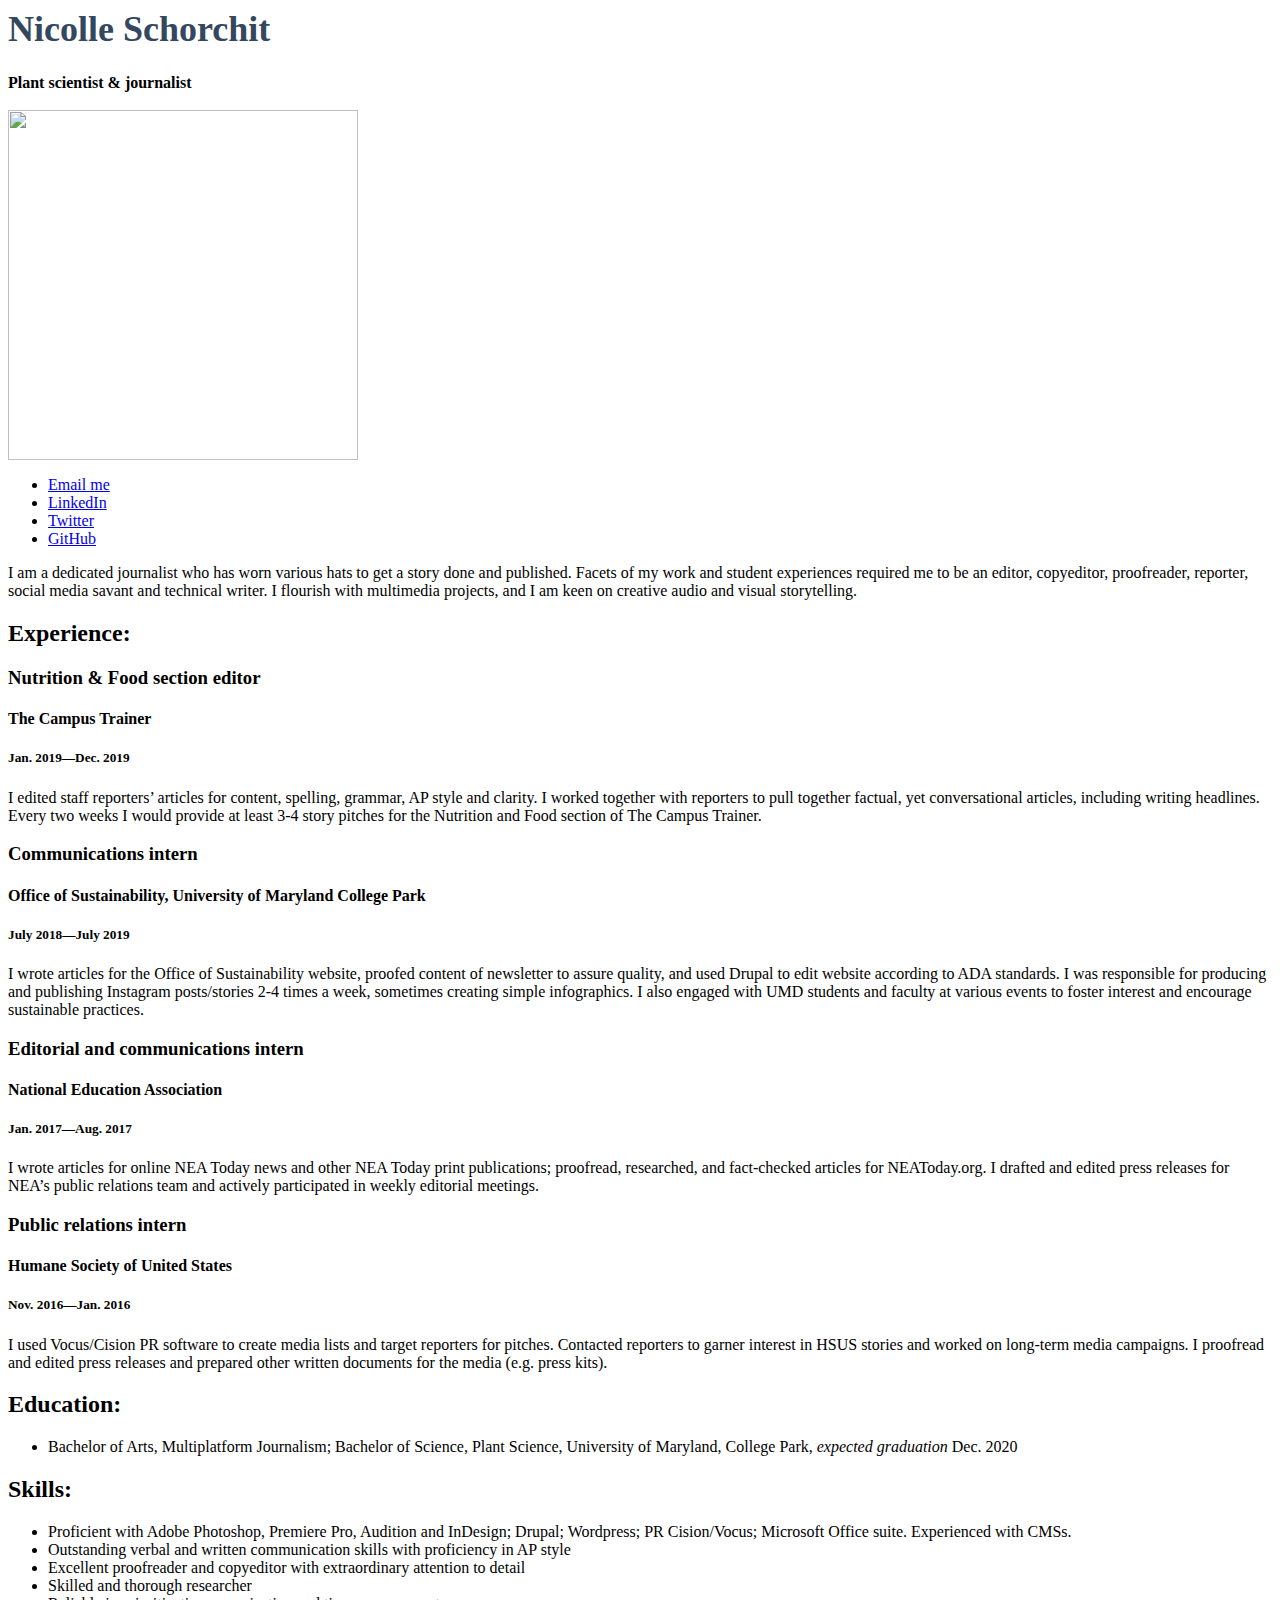
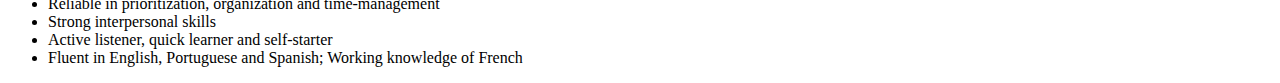
==== resume/index.html @ 57dbeb94 "Update index.html" ====
<!<!DOCTYPE html>
<html lang="en">

<head>
  <style>
    h1 {color:#33485e; font-size:36px;}
  </style>
  <title>Nicolle Schorchit's Resume</title>
</head>

<!--I built this myself-->

<body>

  <h1>Nicolle Schorchit</h1>

  <strong>Plant scientist & journalist</strong><br><br>

  <img src="nicolle-funnel-cake.jpg" width="350px"/>

  <ul>
    <li><a href="mailto:nschorchit@gmail.com">Email me</a></li>
    <li><a href="https://www.linkedin.com/in/nicolleschorchit/">LinkedIn</a></li>
    <li><a href="https://twitter.com/SchorchitN">Twitter</a></li>
    <li><a href="https://github.com/nschorchit">GitHub</a></li>
</ul>

<p> I am a dedicated journalist who has worn various hats to get a story done and published. Facets of my work and student experiences required me to be an editor, copyeditor, proofreader, reporter, social media savant and technical writer. I flourish with multimedia projects, and I am keen on creative audio and visual storytelling.

  <h2>Experience:</h2>
    <h3>Nutrition & Food section editor</h3>
      <h4>The Campus Trainer</h4>
        <h5>Jan. 2019—Dec. 2019</h5>
          <p>I edited staff reporters’ articles for content, spelling, grammar, AP style and clarity. I worked together with reporters to pull together factual, yet conversational articles, including writing headlines. Every two weeks I would provide at least 3-4 story pitches for the Nutrition and Food section of The Campus Trainer.</p>

    <h3>Communications intern</h3>
      <h4>Office of Sustainability, University of Maryland College Park</h4>
        <h5>July 2018—July 2019</h5>
          <p>I wrote articles for the Office of Sustainability website, proofed content of newsletter to assure quality, and used Drupal to edit website according to ADA standards. I was responsible for producing and publishing Instagram posts/stories 2-4 times a week, sometimes creating simple infographics. I also engaged with UMD students and faculty at various events to foster interest and encourage sustainable practices.</p>

    <h3>Editorial and communications intern</h3>
      <h4>National Education Association</h4>
        <h5>Jan. 2017—Aug. 2017</h5>
          <p>I wrote articles for online NEA Today news and other NEA Today print publications; proofread, researched, and fact-checked articles for NEAToday.org. I drafted and edited press releases for NEA’s public relations team and actively participated in weekly editorial meetings.</p>

    <h3>Public relations intern</h3>
      <h4>Humane Society of United States</h4>
        <h5>Nov. 2016—Jan. 2016</h5>
          <p>I used Vocus/Cision PR software to create media lists and target reporters for pitches. Contacted reporters to garner interest in HSUS stories and worked on long-term media campaigns. I proofread and edited press releases and prepared other written documents for the media (e.g. press kits).</p>

  <h2>Education:</h2>
  <ul>
    <li>Bachelor of Arts, Multiplatform Journalism; Bachelor of Science, Plant Science, University of Maryland, College Park, <em>expected graduation</em> Dec. 2020</li>
  </ul>

  <h2>Skills:</h2>
    <ul>
      <li>Proficient with Adobe Photoshop, Premiere Pro, Audition and InDesign; Drupal; Wordpress; PR Cision/Vocus; Microsoft Office suite. Experienced with CMSs.</li>
      <li>Outstanding verbal and written communication skills with proficiency in AP style</li>
      <li>Excellent proofreader and copyeditor with extraordinary attention to detail</li>
      <li>Skilled and thorough researcher</li>
      <li>Reliable in prioritization, organization and time-management</li>
      <li>Strong interpersonal skills</li>
      <li>Active listener, quick learner and self-starter</li>
      <li>Fluent in English, Portuguese and Spanish; Working knowledge of French</li>
  </ul>

</body>

</html>
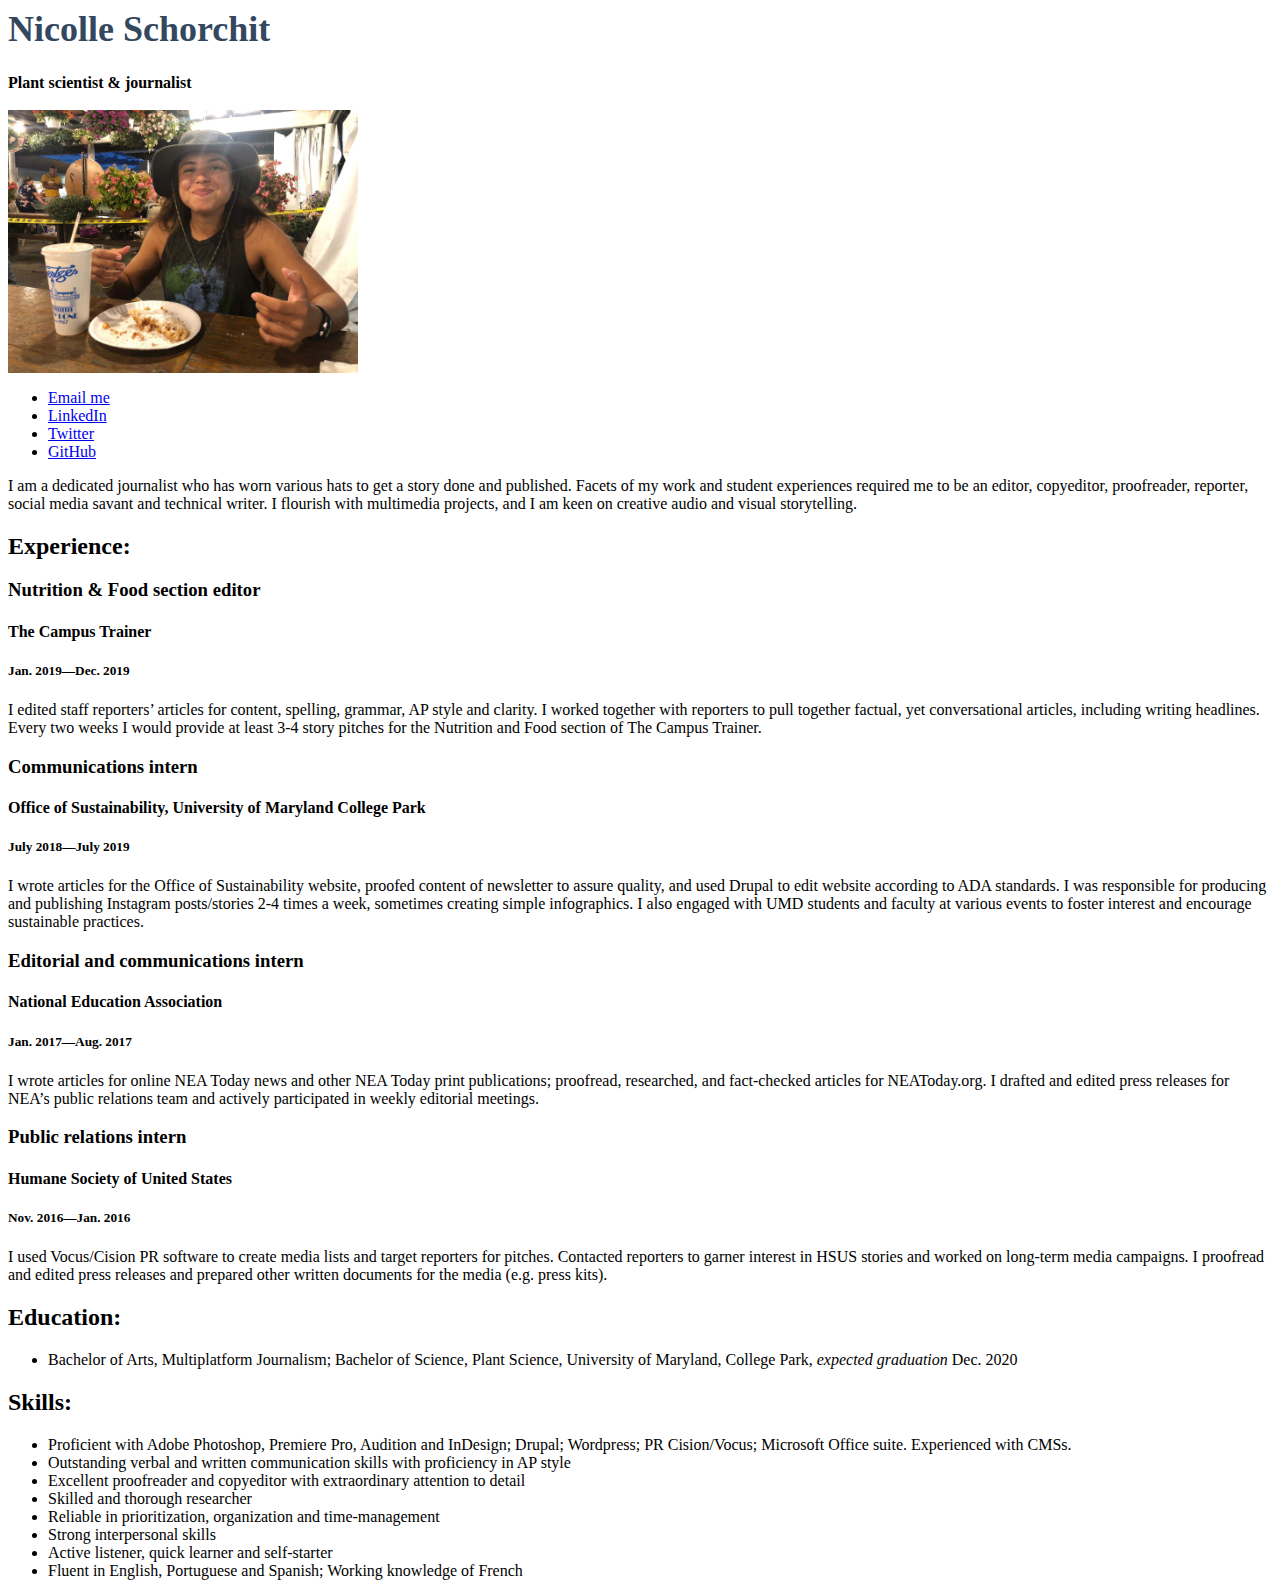
==== commit af389dd3: "Update index.html" ====
--- a/resume/index.html
+++ b/resume/index.html
@@ -16,7 +16,7 @@
 
   <strong>Plant scientist & journalist</strong><br><br>
 
-  <img src="nicolle-funnel-cake.jpg" width="350px"/>
+  <img src="nicolle-funnel-cake.JPG" width="350px"/>
 
   <ul>
     <li><a href="mailto:nschorchit@gmail.com">Email me</a></li>
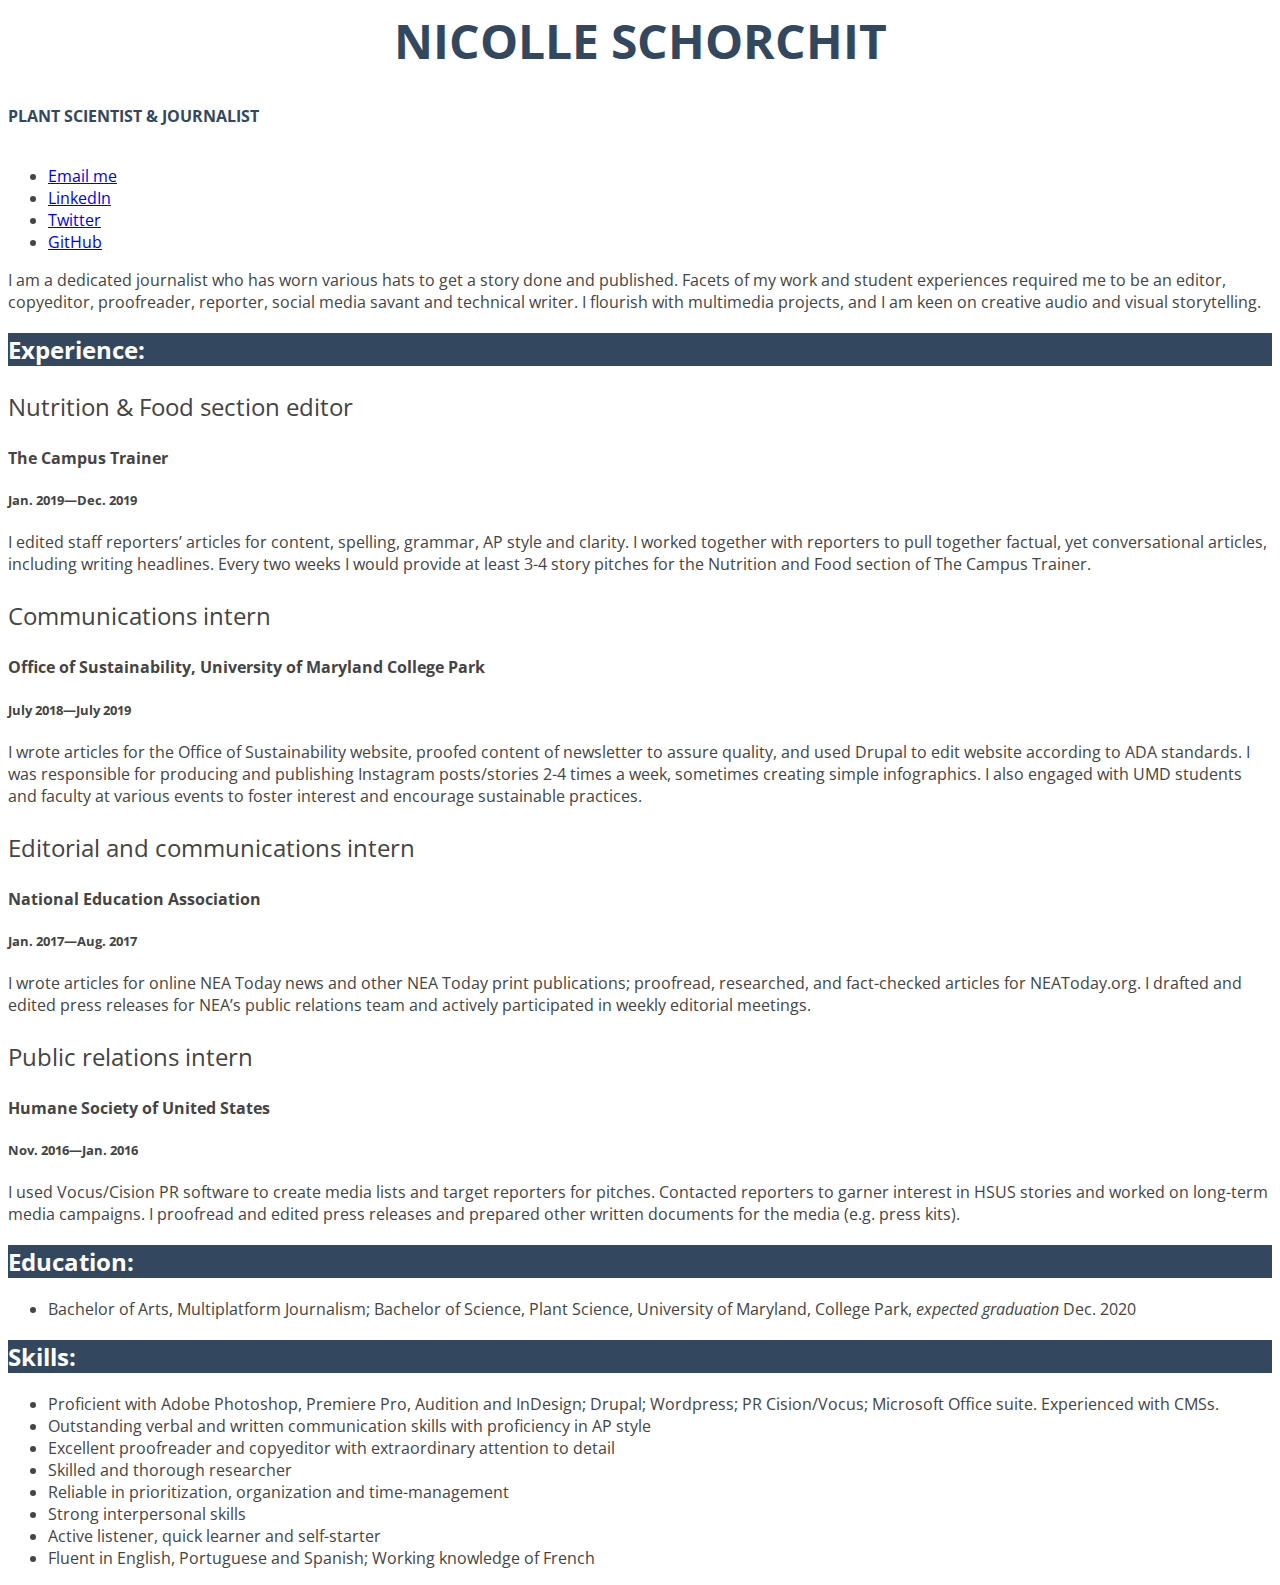
==== commit 609834c8: "style.css added" ====
--- a/resume/index.html
+++ b/resume/index.html
@@ -2,10 +2,13 @@
 <html lang="en">
 
 <head>
-  <style>
-    h1 {color:#33485e; font-size:36px;}
-  </style>
+
   <title>Nicolle Schorchit's Resume</title>
+
+  <link rel="stylesheet" type="text/css" href="style-resume.css">
+
+  <link href="https://fonts.googleapis.com/css2?family=Open+Sans:ital,wght@0,400;0,600;1,700&display=swap" rel="stylesheet">
+
 </head>
 
 <!--I built this myself-->
@@ -16,8 +19,9 @@
 
   <strong>Plant scientist & journalist</strong><br><br>
 
+<!--
   <img src="nicolle-funnel-cake.JPG" width="350px"/>
-
+-->
   <ul>
     <li><a href="mailto:nschorchit@gmail.com">Email me</a></li>
     <li><a href="https://www.linkedin.com/in/nicolleschorchit/">LinkedIn</a></li>
--- a/resume/style-resume.css
+++ b/resume/style-resume.css
@@ -0,0 +1,33 @@
+BODY {
+  font-family: 'Open Sans', arial, sans-serif;
+  font-size: 1em;
+  color: #444;
+  font-weight: 400;
+}
+
+h1 {
+  font-size: 3em;
+  text-transform: uppercase;
+  text-align: center;
+  color: #33485e;
+}
+
+strong {
+  color: #33485e;
+  text-transform: uppercase;
+  text-size: 1.5em;
+
+}
+
+h2 {
+  font-size: 1.5em;
+  text-transform; uppercase;
+  background-color: #33485e;
+  color: fff;
+
+}
+
+h3 {
+  font-size: 1.5em;
+  font-weight: 400;
+}
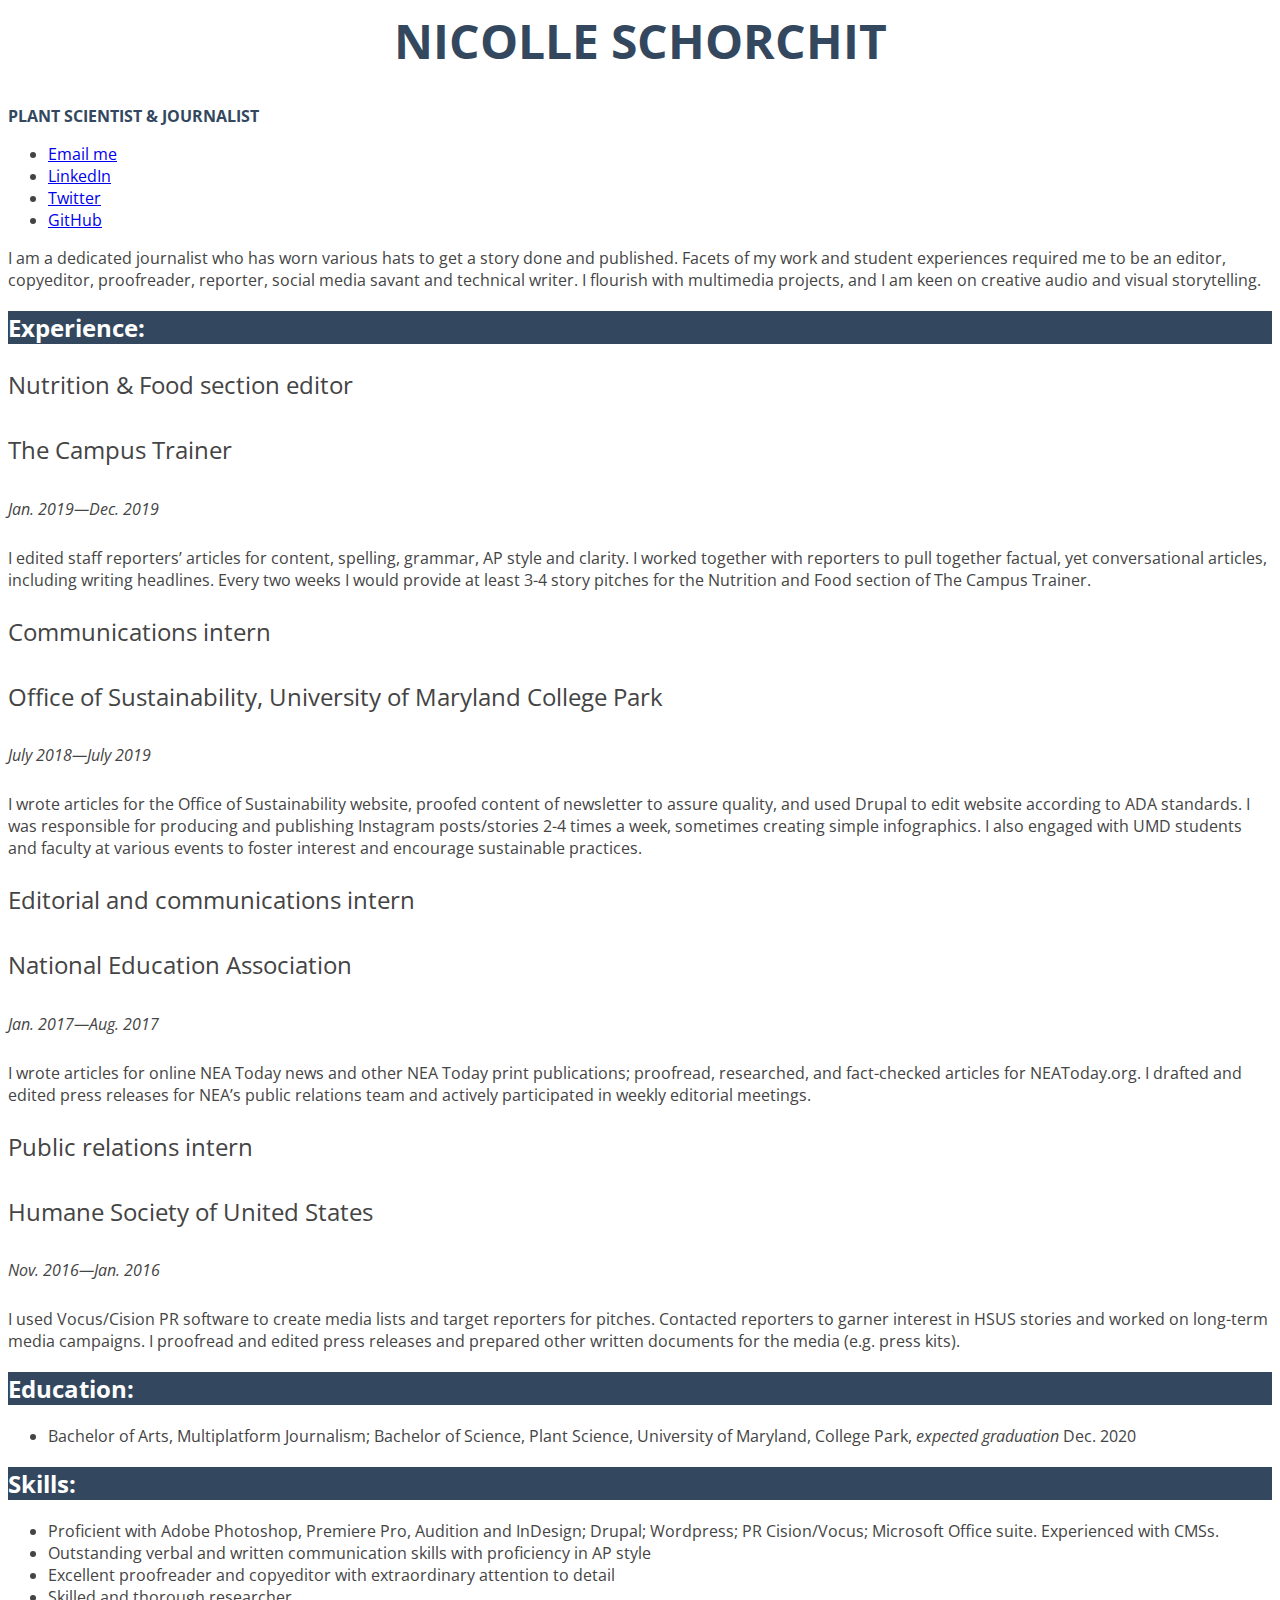
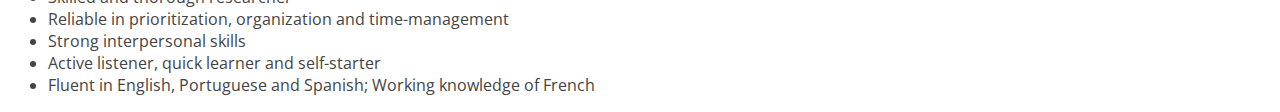
==== commit 8a398fdf: "style-resume update" ====
--- a/resume/index.html
+++ b/resume/index.html
@@ -17,7 +17,7 @@
 
   <h1>Nicolle Schorchit</h1>
 
-  <strong>Plant scientist & journalist</strong><br><br>
+  <strong>Plant scientist & journalist</strong><br>
 
 <!--
   <img src="nicolle-funnel-cake.JPG" width="350px"/>
--- a/resume/style-resume.css
+++ b/resume/style-resume.css
@@ -1,3 +1,7 @@
+/*Style For My Resume*/
+
+/*all type in resume*/
+
 BODY {
   font-family: 'Open Sans', arial, sans-serif;
   font-size: 1em;
@@ -5,6 +9,7 @@
   font-weight: 400;
 }
 
+/*banner name at top*/
 h1 {
   font-size: 3em;
   text-transform: uppercase;
@@ -12,22 +17,41 @@
   color: #33485e;
 }
 
+/*description below banner*/
 strong {
   color: #33485e;
   text-transform: uppercase;
   text-size: 1.5em;
-
 }
 
+/*section titles*/
 h2 {
   font-size: 1.5em;
   text-transform; uppercase;
   background-color: #33485e;
   color: fff;
-
 }
 
+/*job titles*/
 h3 {
   font-size: 1.5em;
   font-weight: 400;
 }
+
+/*job organization*/
+h4 {
+  font-size: 1.5em;
+  font-weight: 400;
+}
+
+/*job dates*/
+h5 {
+  font-size: 1em;
+  font-style: italic;
+  font-weight: 400;
+}
+
+/*contact info, education, skills lists*/
+ul li {
+  font-size: 1em;
+}
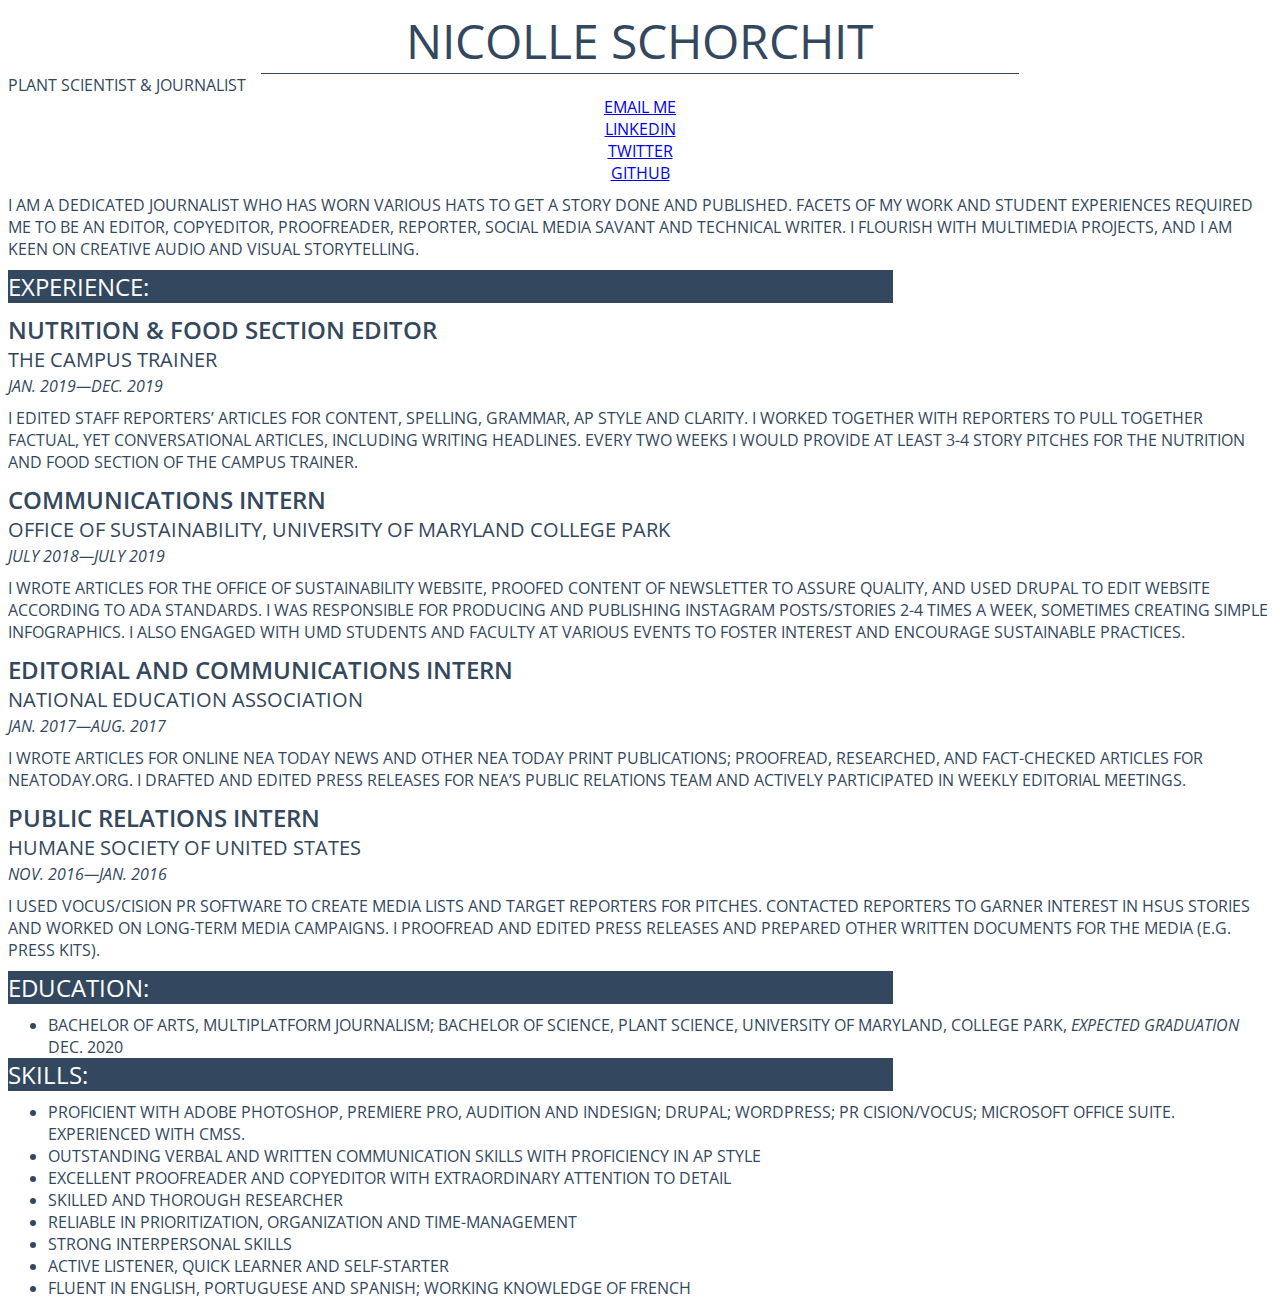
==== commit 3c30b9ec: "style-resume updated" ====
--- a/resume/index.html
+++ b/resume/index.html
@@ -15,50 +15,52 @@
 
 <body>
 
-  <h1>Nicolle Schorchit</h1>
+<div id="container">
 
-  <strong>Plant scientist & journalist</strong><br>
+  <div id="name">Nicolle Schorchit</div>
+
+  <div id="title">Plant scientist & journalist</strong><br>
 
 <!--
   <img src="nicolle-funnel-cake.JPG" width="350px"/>
 -->
-  <ul>
+  <ul class="menu">
     <li><a href="mailto:nschorchit@gmail.com">Email me</a></li>
     <li><a href="https://www.linkedin.com/in/nicolleschorchit/">LinkedIn</a></li>
     <li><a href="https://twitter.com/SchorchitN">Twitter</a></li>
     <li><a href="https://github.com/nschorchit">GitHub</a></li>
 </ul>
 
-<p> I am a dedicated journalist who has worn various hats to get a story done and published. Facets of my work and student experiences required me to be an editor, copyeditor, proofreader, reporter, social media savant and technical writer. I flourish with multimedia projects, and I am keen on creative audio and visual storytelling.
+<p class="description"> I am a dedicated journalist who has worn various hats to get a story done and published. Facets of my work and student experiences required me to be an editor, copyeditor, proofreader, reporter, social media savant and technical writer. I flourish with multimedia projects, and I am keen on creative audio and visual storytelling.
 
-  <h2>Experience:</h2>
-    <h3>Nutrition & Food section editor</h3>
-      <h4>The Campus Trainer</h4>
-        <h5>Jan. 2019—Dec. 2019</h5>
-          <p>I edited staff reporters’ articles for content, spelling, grammar, AP style and clarity. I worked together with reporters to pull together factual, yet conversational articles, including writing headlines. Every two weeks I would provide at least 3-4 story pitches for the Nutrition and Food section of The Campus Trainer.</p>
+  <div class= "sectionheader">Experience:</div>
+    <div class="jobtitle">Nutrition & Food section editor</div>
+      <div class="organization">The Campus Trainer</div>
+        <div class="date">Jan. 2019—Dec. 2019</div>
+          <p class="description">I edited staff reporters’ articles for content, spelling, grammar, AP style and clarity. I worked together with reporters to pull together factual, yet conversational articles, including writing headlines. Every two weeks I would provide at least 3-4 story pitches for the Nutrition and Food section of The Campus Trainer.</p>
 
-    <h3>Communications intern</h3>
-      <h4>Office of Sustainability, University of Maryland College Park</h4>
-        <h5>July 2018—July 2019</h5>
-          <p>I wrote articles for the Office of Sustainability website, proofed content of newsletter to assure quality, and used Drupal to edit website according to ADA standards. I was responsible for producing and publishing Instagram posts/stories 2-4 times a week, sometimes creating simple infographics. I also engaged with UMD students and faculty at various events to foster interest and encourage sustainable practices.</p>
+    <div class="jobtitle">Communications intern</div>
+      <div class="organization">Office of Sustainability, University of Maryland College Park</div>
+        <div class="date">July 2018—July 2019</div>
+          <p class="description">I wrote articles for the Office of Sustainability website, proofed content of newsletter to assure quality, and used Drupal to edit website according to ADA standards. I was responsible for producing and publishing Instagram posts/stories 2-4 times a week, sometimes creating simple infographics. I also engaged with UMD students and faculty at various events to foster interest and encourage sustainable practices.</p>
 
-    <h3>Editorial and communications intern</h3>
-      <h4>National Education Association</h4>
-        <h5>Jan. 2017—Aug. 2017</h5>
-          <p>I wrote articles for online NEA Today news and other NEA Today print publications; proofread, researched, and fact-checked articles for NEAToday.org. I drafted and edited press releases for NEA’s public relations team and actively participated in weekly editorial meetings.</p>
+    <div class="jobtitle">Editorial and communications intern</div>
+      <div class="organization">National Education Association</div>
+        <div class="date">Jan. 2017—Aug. 2017</div>
+          <p class="description">I wrote articles for online NEA Today news and other NEA Today print publications; proofread, researched, and fact-checked articles for NEAToday.org. I drafted and edited press releases for NEA’s public relations team and actively participated in weekly editorial meetings.</p>
 
-    <h3>Public relations intern</h3>
-      <h4>Humane Society of United States</h4>
-        <h5>Nov. 2016—Jan. 2016</h5>
-          <p>I used Vocus/Cision PR software to create media lists and target reporters for pitches. Contacted reporters to garner interest in HSUS stories and worked on long-term media campaigns. I proofread and edited press releases and prepared other written documents for the media (e.g. press kits).</p>
+    <div class="jobtitle">Public relations intern</div>
+      <div class="organization">Humane Society of United States</div>
+        <div class="date">Nov. 2016—Jan. 2016</div>
+          <p class="description">I used Vocus/Cision PR software to create media lists and target reporters for pitches. Contacted reporters to garner interest in HSUS stories and worked on long-term media campaigns. I proofread and edited press releases and prepared other written documents for the media (e.g. press kits).</p>
 
-  <h2>Education:</h2>
-  <ul>
+  <div class="sectionheader">Education:</div>
+  <ul id="education">
     <li>Bachelor of Arts, Multiplatform Journalism; Bachelor of Science, Plant Science, University of Maryland, College Park, <em>expected graduation</em> Dec. 2020</li>
   </ul>
 
-  <h2>Skills:</h2>
-    <ul>
+  <div class=sectionheader>Skills:</div>
+    <ul id="do">
       <li>Proficient with Adobe Photoshop, Premiere Pro, Audition and InDesign; Drupal; Wordpress; PR Cision/Vocus; Microsoft Office suite. Experienced with CMSs.</li>
       <li>Outstanding verbal and written communication skills with proficiency in AP style</li>
       <li>Excellent proofreader and copyeditor with extraordinary attention to detail</li>
@@ -69,6 +71,8 @@
       <li>Fluent in English, Portuguese and Spanish; Working knowledge of French</li>
   </ul>
 
+</div>
+
 </body>
 
 </html>
--- a/resume/style-resume.css
+++ b/resume/style-resume.css
@@ -9,49 +9,96 @@
   font-weight: 400;
 }
 
+
+#container {
+  width: 100%
+  max-width:1200px;
+  margin: 0 auto;
+}
 /*banner name at top*/
-h1 {
+#name {
   font-size: 3em;
   text-transform: uppercase;
   text-align: center;
   color: #33485e;
+  border-bottom: 1px solid #33485e;
+  width: 60%;
+  min-width: 300px;
+  margin: 0 auto;
 }
 
 /*description below banner*/
-strong {
+#title {
   color: #33485e;
   text-transform: uppercase;
   text-size: 1.5em;
 }
 
 /*section titles*/
-h2 {
+.sectionheader {
   font-size: 1.5em;
   text-transform; uppercase;
   background-color: #33485e;
   color: fff;
+  font-weight: 400;
+  margin top: 20px;
+  margin-bottom: 10px;
+  margin-left: 0;
+  margin-right: 0;
+  width: 70%;
+  min-width: 300px;
 }
 
 /*job titles*/
-h3 {
+.jobtitle {
   font-size: 1.5em;
-  font-weight: 400;
+  font-weight: 600;
 }
 
 /*job organization*/
-h4 {
-  font-size: 1.5em;
+.organization {
+  font-size: 1.25em;
   font-weight: 400;
 }
 
 /*job dates*/
-h5 {
+.date {
   font-size: 1em;
   font-style: italic;
   font-weight: 400;
+  margin-top: 2px;
+  margin-right: 0;
+  margin-bottom: 0;
+  margin-left: 0;
+}
+
+.description {
+  margin: 10px 0;
 }
 
 /*contact info, education, skills lists*/
 ul li {
   font-size: 1em;
 }
+
+/*contact info only*/
+.menu {
+  margin: 0;
+  padding: 0;
+  text-align: center;
+  display: inline;
+}
+
+#education {
+  margin-top: 5px;
+  margin-right: 0;
+  margin-bottom: 0;
+  margin-left: 0;
+}
+
+#do {
+  margin-top: 5px;
+  margin-right: 0;
+  margin-bottom: 0;
+  margin-left: 0;
+}
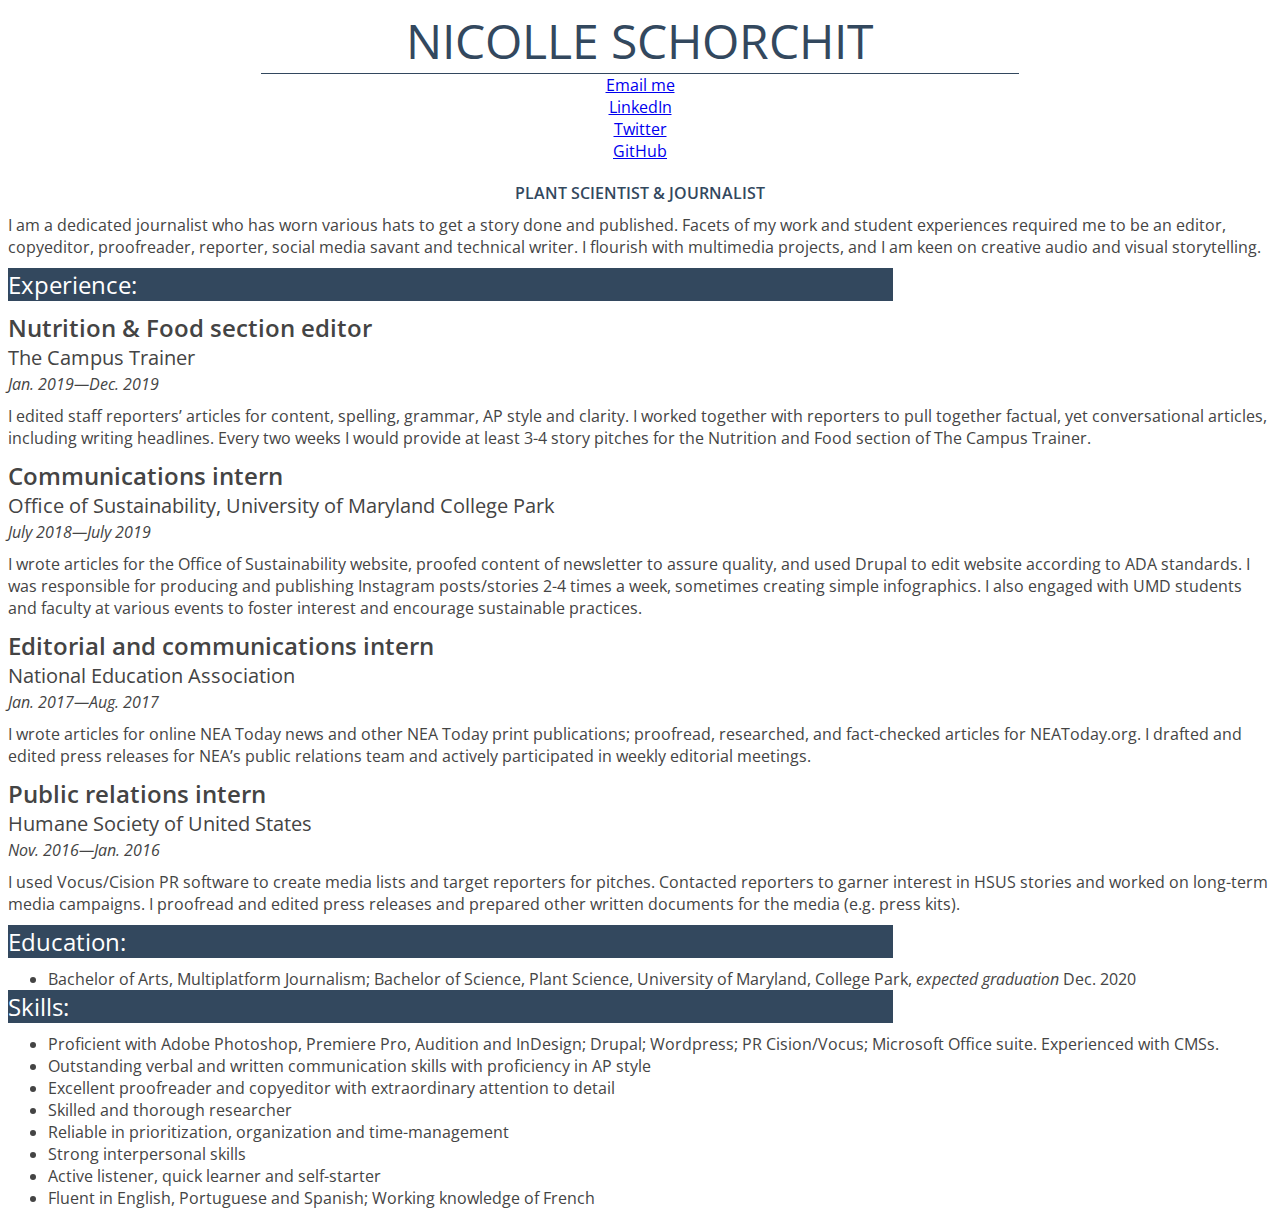
==== commit ef294b8e: "style-resume update" ====
--- a/resume/index.html
+++ b/resume/index.html
@@ -19,8 +19,6 @@
 
   <div id="name">Nicolle Schorchit</div>
 
-  <div id="title">Plant scientist & journalist</strong><br>
-
 <!--
   <img src="nicolle-funnel-cake.JPG" width="350px"/>
 -->
@@ -30,6 +28,8 @@
     <li><a href="https://twitter.com/SchorchitN">Twitter</a></li>
     <li><a href="https://github.com/nschorchit">GitHub</a></li>
 </ul>
+
+<div id="title">Plant scientist & journalist</div>
 
 <p class="description"> I am a dedicated journalist who has worn various hats to get a story done and published. Facets of my work and student experiences required me to be an editor, copyeditor, proofreader, reporter, social media savant and technical writer. I flourish with multimedia projects, and I am keen on creative audio and visual storytelling.
 
--- a/resume/style-resume.css
+++ b/resume/style-resume.css
@@ -32,6 +32,12 @@
   color: #33485e;
   text-transform: uppercase;
   text-size: 1.5em;
+  font-weight: 600;
+  text-align: center;
+  margin-top: 20px;
+  margin-right: 0;
+  margin-bottom: 0;
+  margin-left: 0;  
 }
 
 /*section titles*/
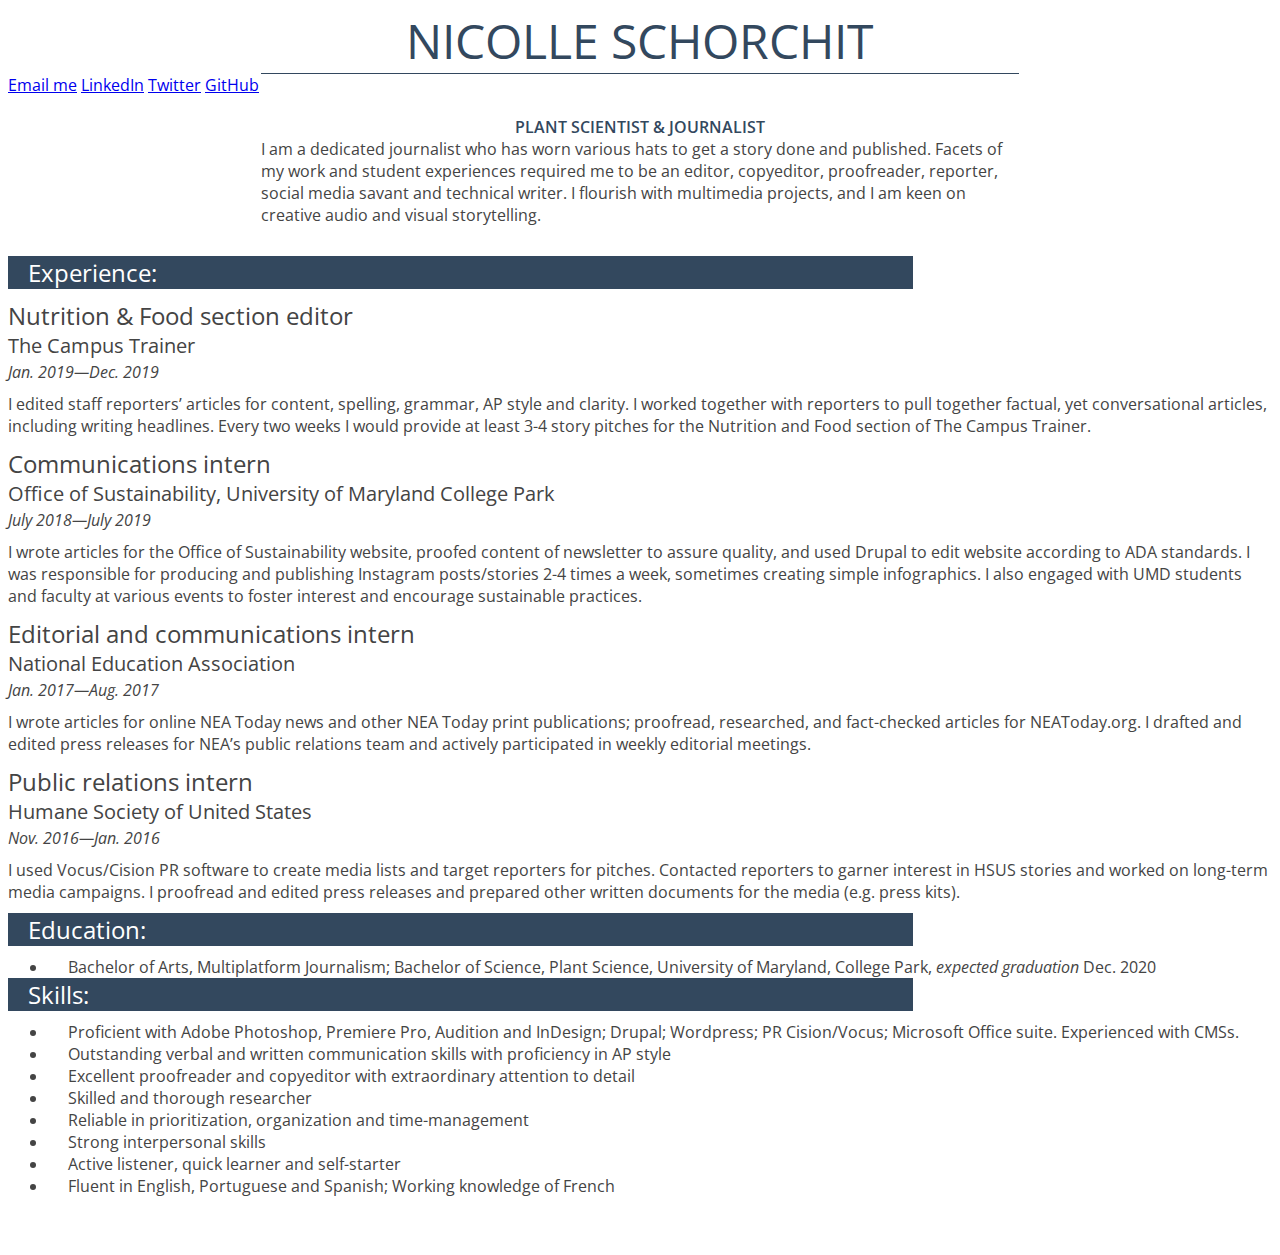
==== commit 172f846d: "style-resume update" ====
--- a/resume/index.html
+++ b/resume/index.html
@@ -23,15 +23,15 @@
   <img src="nicolle-funnel-cake.JPG" width="350px"/>
 -->
   <ul class="menu">
-    <li><a href="mailto:nschorchit@gmail.com">Email me</a></li>
-    <li><a href="https://www.linkedin.com/in/nicolleschorchit/">LinkedIn</a></li>
-    <li><a href="https://twitter.com/SchorchitN">Twitter</a></li>
-    <li><a href="https://github.com/nschorchit">GitHub</a></li>
+    <li class="menu"><a href="mailto:nschorchit@gmail.com">Email me</a></li>
+    <li class="menu"><a href="https://www.linkedin.com/in/nicolleschorchit/">LinkedIn</a></li>
+    <li class="menu"><a href="https://twitter.com/SchorchitN">Twitter</a></li>
+    <li class="menu"><a href="https://github.com/nschorchit">GitHub</a></li>
 </ul>
 
 <div id="title">Plant scientist & journalist</div>
 
-<p class="description"> I am a dedicated journalist who has worn various hats to get a story done and published. Facets of my work and student experiences required me to be an editor, copyeditor, proofreader, reporter, social media savant and technical writer. I flourish with multimedia projects, and I am keen on creative audio and visual storytelling.
+<p class="description top"> I am a dedicated journalist who has worn various hats to get a story done and published. Facets of my work and student experiences required me to be an editor, copyeditor, proofreader, reporter, social media savant and technical writer. I flourish with multimedia projects, and I am keen on creative audio and visual storytelling.
 
   <div class= "sectionheader">Experience:</div>
     <div class="jobtitle">Nutrition & Food section editor</div>
--- a/resume/style-resume.css
+++ b/resume/style-resume.css
@@ -9,11 +9,11 @@
   font-weight: 400;
 }
 
-
 #container {
   width: 100%
   max-width:1200px;
   margin: 0 auto;
+  padding-bottom:50px;
 }
 /*banner name at top*/
 #name {
@@ -37,7 +37,7 @@
   margin-top: 20px;
   margin-right: 0;
   margin-bottom: 0;
-  margin-left: 0;  
+  margin-left: 0;
 }
 
 /*section titles*/
@@ -53,25 +53,26 @@
   margin-right: 0;
   width: 70%;
   min-width: 300px;
+  padding-left: 20px;
 }
 
 /*job titles*/
 .jobtitle {
   font-size: 1.5em;
-  font-weight: 600;
+  font-weight: 600px;
 }
 
 /*job organization*/
 .organization {
   font-size: 1.25em;
-  font-weight: 400;
+  font-weight: 400px;
 }
 
 /*job dates*/
 .date {
   font-size: 1em;
   font-style: italic;
-  font-weight: 400;
+  font-weight:400px;
   margin-top: 2px;
   margin-right: 0;
   margin-bottom: 0;
@@ -85,6 +86,7 @@
 /*contact info, education, skills lists*/
 ul li {
   font-size: 1em;
+  padding-left: 20px;
 }
 
 /*contact info only*/
@@ -92,7 +94,7 @@
   margin: 0;
   padding: 0;
   text-align: center;
-  display: inline;
+  display: inline-block;
 }
 
 #education {
@@ -108,3 +110,10 @@
   margin-bottom: 0;
   margin-left: 0;
 }
+
+.top {
+  width: 60%;
+  min-width: 300px;
+  margin: 0 auto;
+  margin-bottom: 30px;
+}
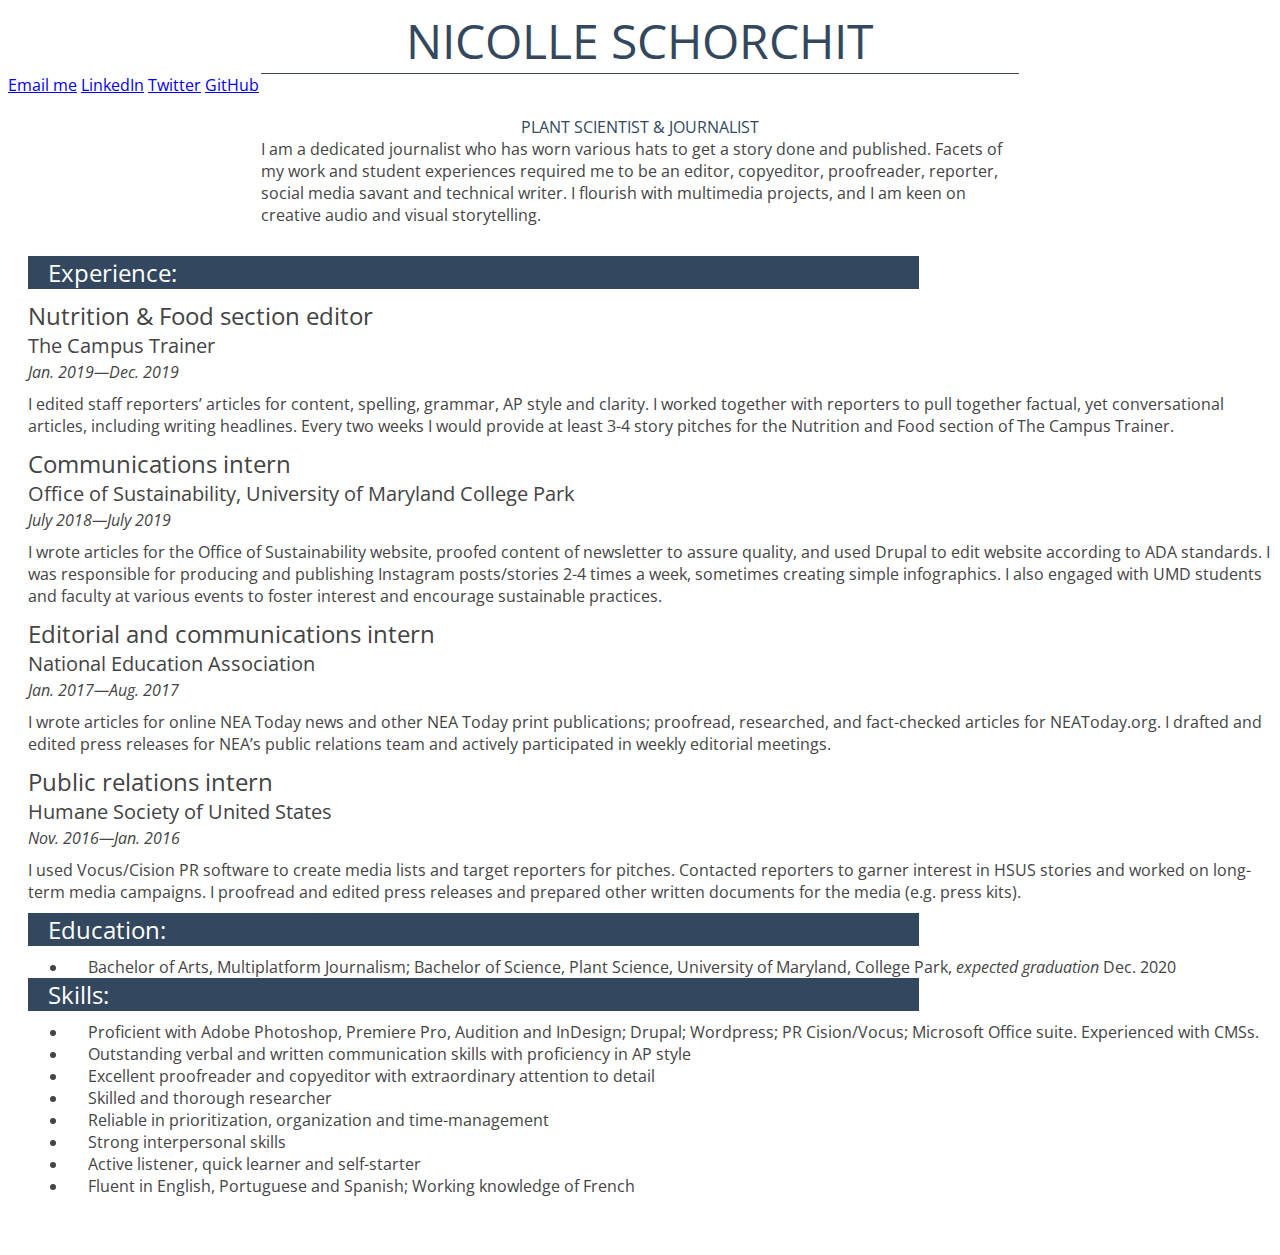
==== commit 0317057e: "midterm-review-index.html" ====
--- a/resume/index.html
+++ b/resume/index.html
@@ -32,6 +32,8 @@
 <div id="title">Plant scientist & journalist</div>
 
 <p class="description top"> I am a dedicated journalist who has worn various hats to get a story done and published. Facets of my work and student experiences required me to be an editor, copyeditor, proofreader, reporter, social media savant and technical writer. I flourish with multimedia projects, and I am keen on creative audio and visual storytelling.
+
+<div class="paddingleft">
 
   <div class= "sectionheader">Experience:</div>
     <div class="jobtitle">Nutrition & Food section editor</div>
@@ -73,6 +75,8 @@
 
 </div>
 
+</div>
+
 </body>
 
 </html>
--- a/resume/style-resume.css
+++ b/resume/style-resume.css
@@ -32,7 +32,7 @@
   color: #33485e;
   text-transform: uppercase;
   text-size: 1.5em;
-  font-weight: 600;
+  font-weight: 600px;
   text-align: center;
   margin-top: 20px;
   margin-right: 0;
@@ -40,13 +40,16 @@
   margin-left: 0;
 }
 
+.paddingleft {
+  padding-left: 20px;
+}
 /*section titles*/
 .sectionheader {
   font-size: 1.5em;
   text-transform; uppercase;
   background-color: #33485e;
   color: fff;
-  font-weight: 400;
+  font-weight: 400px;
   margin top: 20px;
   margin-bottom: 10px;
   margin-left: 0;
@@ -95,7 +98,7 @@
   padding: 0;
   text-align: center;
   display: inline-block;
-}
+  }
 
 #education {
   margin-top: 5px;
